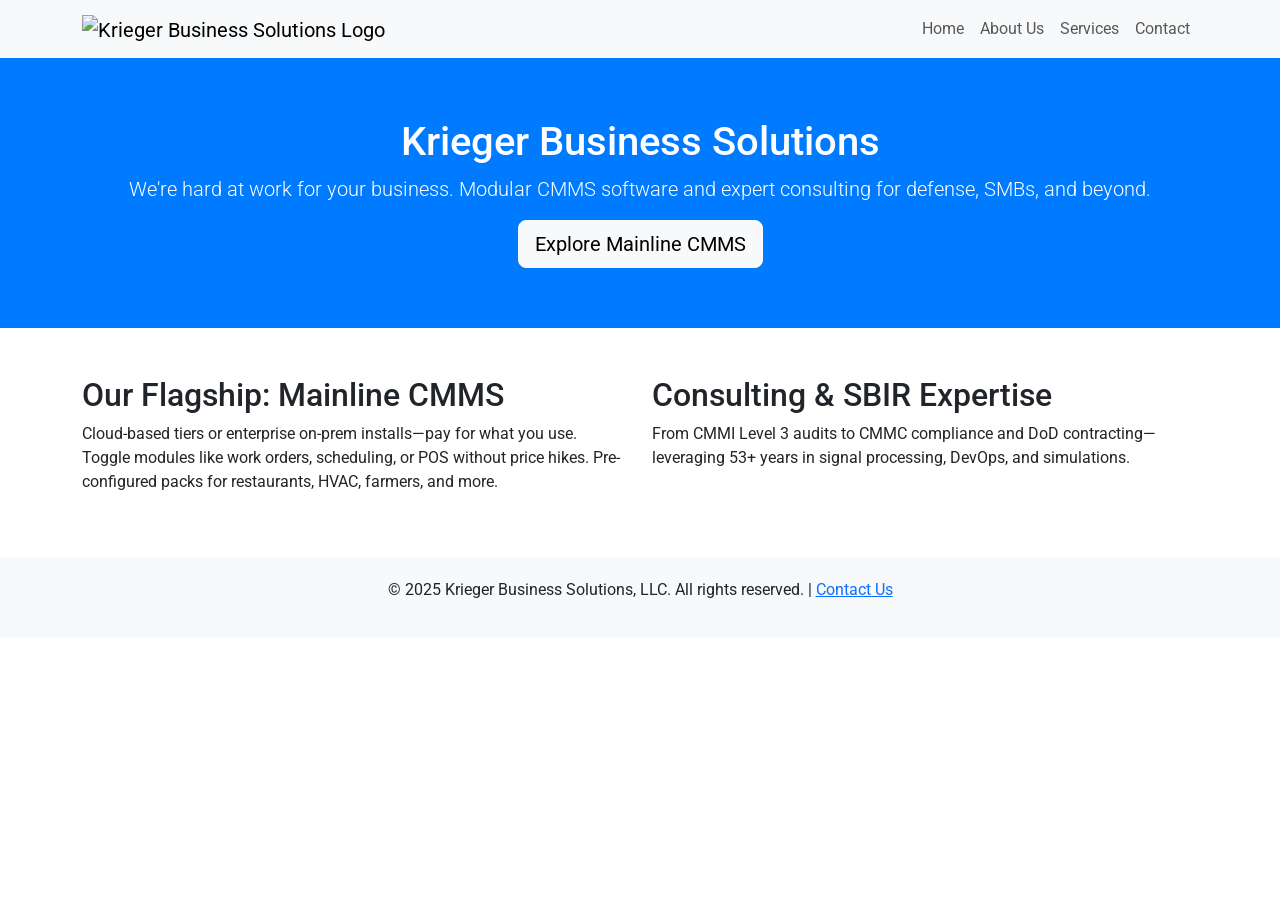
==== index.html @ 30d1554b "Update index.html" ====
<!DOCTYPE html>
<html lang="en">
<head>
    <meta charset="UTF-8">
    <meta name="viewport" content="width=device-width, initial-scale=1.0">
    <title>Krieger Business Solutions - Modular CMMS & Consulting</title>
    <link href="https://cdn.jsdelivr.net/npm/bootstrap@5.3.3/dist/css/bootstrap.min.css" rel="stylesheet" integrity="sha384-QWTKZyjpPEjISv5WaRU9OFeRpok6YctnYmDr5pNlyT2bRjXh0JMhjY6hW+ALEwIH" crossorigin="anonymous">
    <style>
        body { font-family: 'Roboto', sans-serif; }
        .hero { background-color: #007bff; color: white; padding: 60px 0; text-align: center; }
        .footer { background-color: #f8f9fa; padding: 20px; text-align: center; }
    </style>
    <link href="https://fonts.googleapis.com/css2?family=Roboto:wght@400;700&display=swap" rel="stylesheet">
</head>
<body>
    <header>
        <nav class="navbar navbar-expand-lg navbar-light bg-light">
            <div class="container">
                <a class="navbar-brand" href="index.html">
                    <img src="images/logo.png" alt="Krieger Business Solutions Logo" width="150">
                </a>
                <button class="navbar-toggler" type="button" data-bs-toggle="collapse" data-bs-target="#navbarNav" aria-controls="navbarNav" aria-expanded="false" aria-label="Toggle navigation">
                    <span class="navbar-toggler-icon"></span>
                </button>
                <div class="collapse navbar-collapse" id="navbarNav">
                    <ul class="navbar-nav ms-auto">
                        <li class="nav-item"><a class="nav-link" href="index.html">Home</a></li>
                        <li class="nav-item"><a class="nav-link" href="about.html">About Us</a></li>
                        <li class="nav-item"><a class="nav-link" href="services.html">Services</a></li>
                        <li class="nav-item"><a class="nav-link" href="contact.html">Contact</a></li>
                    </ul>
                </div>
            </div>
        </nav>
    </header>

    <section class="hero">
        <div class="container">
            <h1>Krieger Business Solutions</h1>
            <p class="lead">We're hard at work for your business. Modular CMMS software and expert consulting for defense, SMBs, and beyond.</p>
            <a href="services.html" class="btn btn-light btn-lg">Explore Mainline CMMS</a>
        </div>
    </section>

    <section class="container my-5">
        <div class="row">
            <div class="col-md-6">
                <h2>Our Flagship: Mainline CMMS</h2>
                <p>Cloud-based tiers or enterprise on-prem installs—pay for what you use. Toggle modules like work orders, scheduling, or POS without price hikes. Pre-configured packs for restaurants, HVAC, farmers, and more.</p>
            </div>
            <div class="col-md-6">
                <h2>Consulting & SBIR Expertise</h2>
                <p>From CMMI Level 3 audits to CMMC compliance and DoD contracting—leveraging 53+ years in signal processing, DevOps, and simulations.</p>
            </div>
        </div>
    </section>

    <footer class="footer">
        <p>&copy; 2025 Krieger Business Solutions, LLC. All rights reserved. | <a href="mailto:hello@kriegerbs.com">Contact Us</a></p>
    </footer>

    <script src="https://cdn.jsdelivr.net/npm/bootstrap@5.3.3/dist/js/bootstrap.bundle.min.js" integrity="sha384-YvpcrYf0tY3lHB60NNkmXc5s9fDVZLESaAA55NDzOxhy9GkcIdslK1eN7N6jIeHz" crossorigin="anonymous"></script>
</body>
</html>
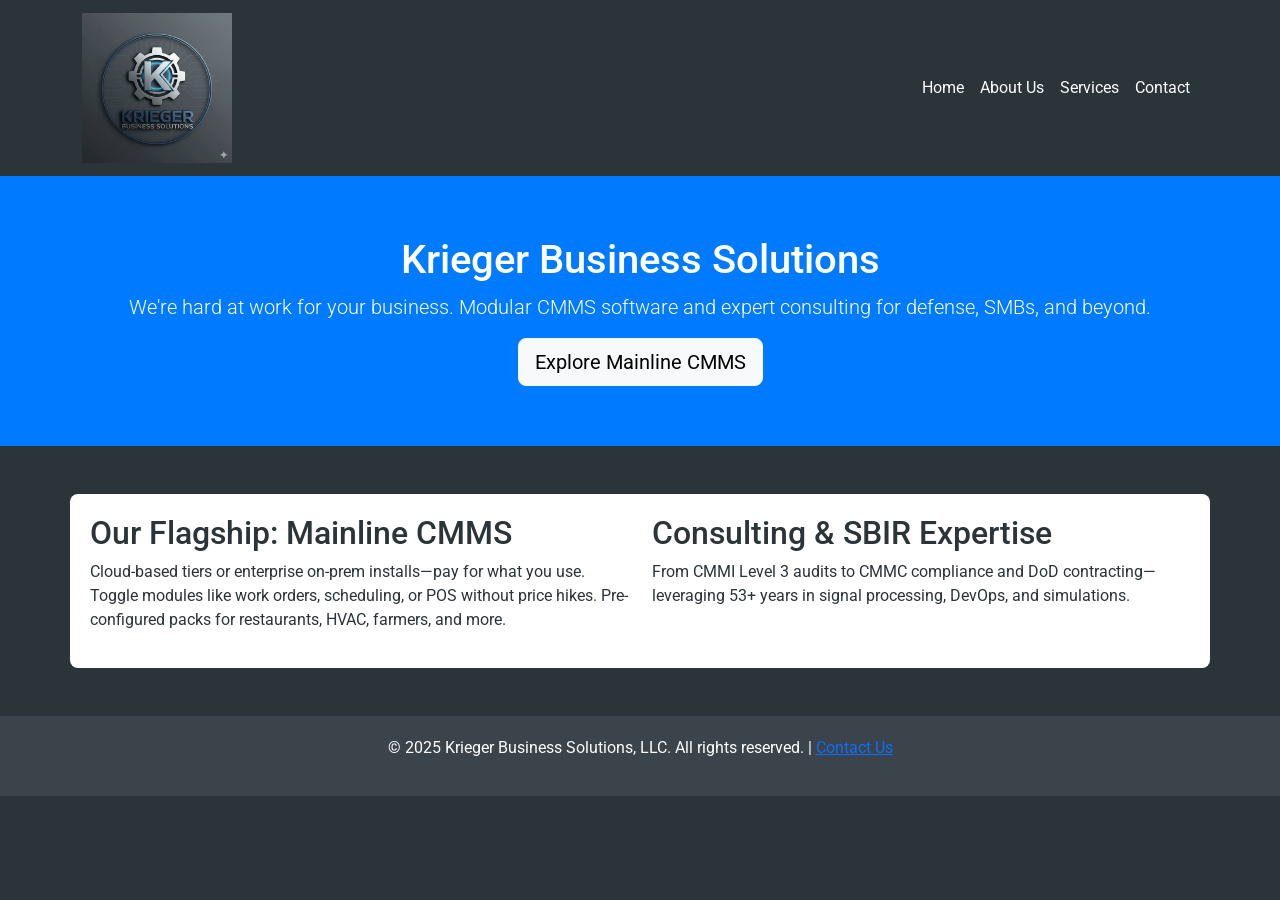
==== commit 655ce0e8: "Update index.html" ====
--- a/index.html
+++ b/index.html
@@ -6,9 +6,34 @@
     <title>Krieger Business Solutions - Modular CMMS & Consulting</title>
     <link href="https://cdn.jsdelivr.net/npm/bootstrap@5.3.3/dist/css/bootstrap.min.css" rel="stylesheet" integrity="sha384-QWTKZyjpPEjISv5WaRU9OFeRpok6YctnYmDr5pNlyT2bRjXh0JMhjY6hW+ALEwIH" crossorigin="anonymous">
     <style>
-        body { font-family: 'Roboto', sans-serif; }
-        .hero { background-color: #007bff; color: white; padding: 60px 0; text-align: center; }
-        .footer { background-color: #f8f9fa; padding: 20px; text-align: center; }
+        body { 
+            font-family: 'Roboto', sans-serif; 
+            background-color: #2a3439; /* Gunmetal gray */
+            color: #ffffff; /* White text for dark bg */
+        }
+        .hero { 
+            background-color: #007bff; /* Keep blue for contrast */
+            color: white; 
+            padding: 60px 0; 
+            text-align: center; 
+        }
+        .footer { 
+            background-color: #3a444a; /* Slightly lighter gunmetal for footer */
+            padding: 20px; 
+            text-align: center; 
+        }
+        .navbar { 
+            background-color: #2a3439 !important; /* Match body */
+        }
+        .nav-link { 
+            color: #ffffff !important; /* White nav links */
+        }
+        .container.my-5 { 
+            background-color: #ffffff; /* White bg for content sections */
+            color: #2a3439; /* Dark text inside */
+            padding: 20px; 
+            border-radius: 8px; 
+        }
     </style>
     <link href="https://fonts.googleapis.com/css2?family=Roboto:wght@400;700&display=swap" rel="stylesheet">
 </head>
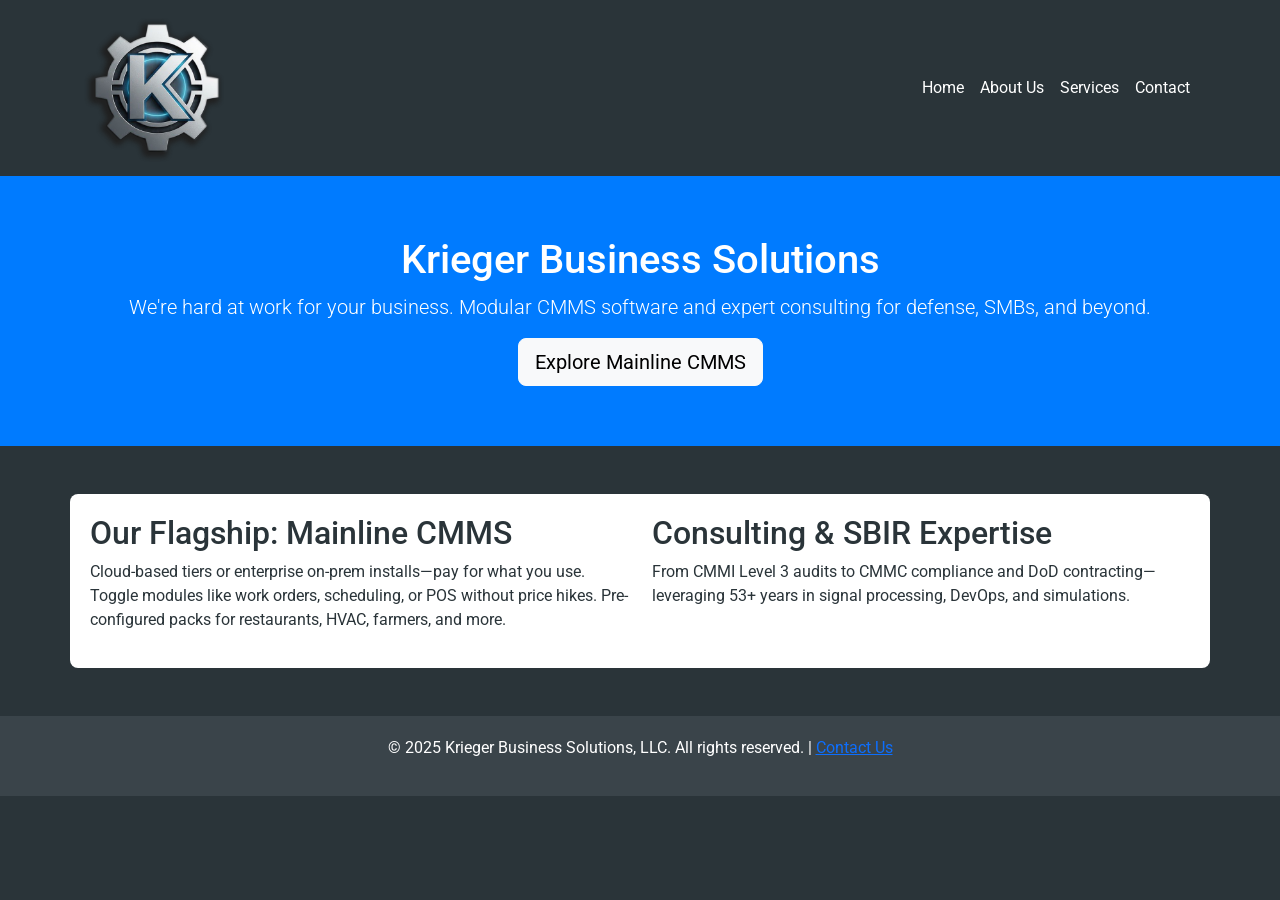
==== commit b9238027: "Updated logo reference" ====
--- a/index.html
+++ b/index.html
@@ -42,7 +42,7 @@
         <nav class="navbar navbar-expand-lg navbar-light bg-light">
             <div class="container">
                 <a class="navbar-brand" href="index.html">
-                    <img src="images/logo.png" alt="Krieger Business Solutions Logo" width="150">
+                    <img src="images/KLogoOnly.png" alt="Krieger Business Solutions Logo" width="150">
                 </a>
                 <button class="navbar-toggler" type="button" data-bs-toggle="collapse" data-bs-target="#navbarNav" aria-controls="navbarNav" aria-expanded="false" aria-label="Toggle navigation">
                     <span class="navbar-toggler-icon"></span>
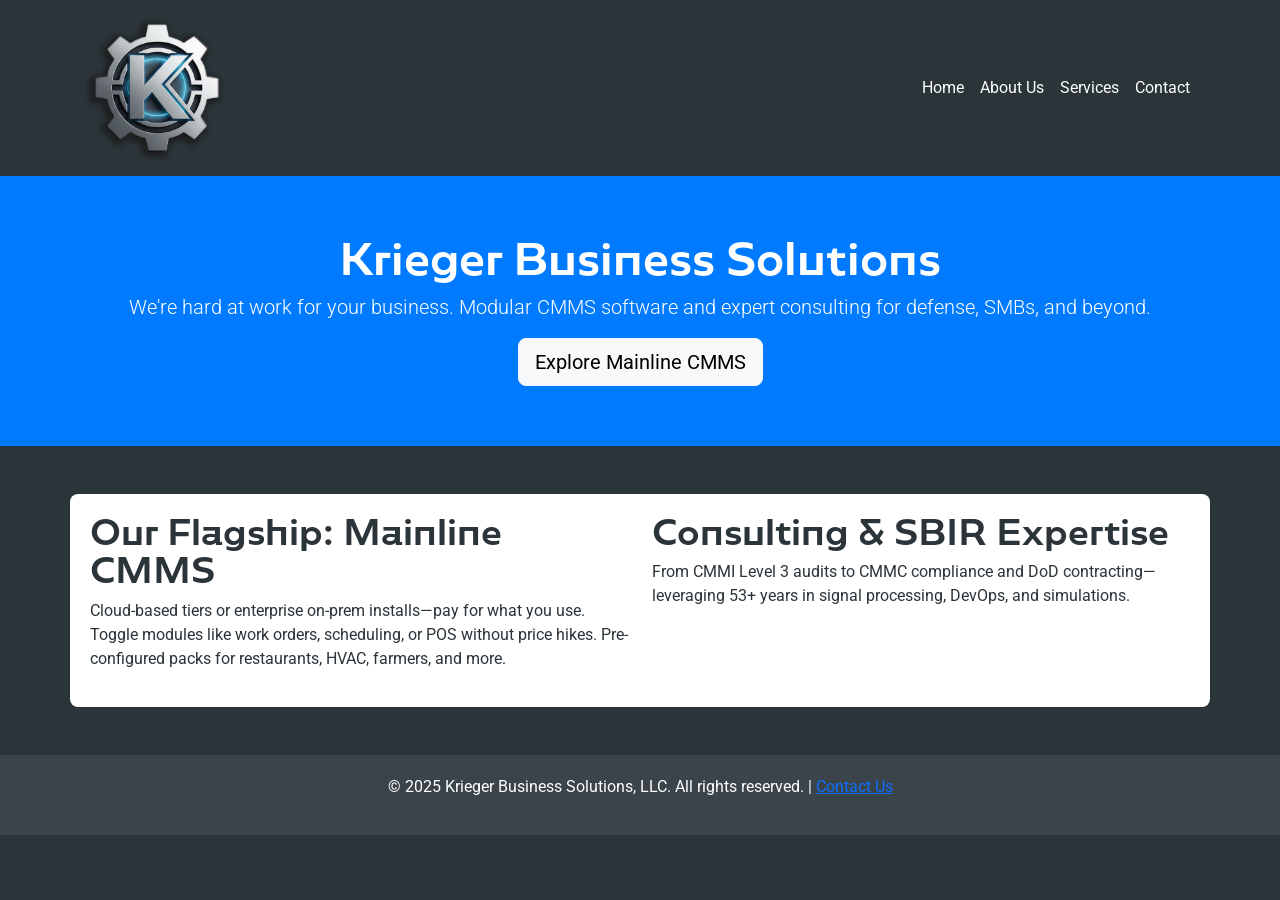
==== commit df55a5e9: "Added caprina medium to index page" ====
--- a/index.html
+++ b/index.html
@@ -6,12 +6,21 @@
     <title>Krieger Business Solutions - Modular CMMS & Consulting</title>
     <link href="https://cdn.jsdelivr.net/npm/bootstrap@5.3.3/dist/css/bootstrap.min.css" rel="stylesheet" integrity="sha384-QWTKZyjpPEjISv5WaRU9OFeRpok6YctnYmDr5pNlyT2bRjXh0JMhjY6hW+ALEwIH" crossorigin="anonymous">
     <style>
+        @font-face {
+            font-family: 'Caprina Medium';
+            src: url('assets/caprina-medium.otf') format('opentype'); /* Relative path to font file */
+            font-weight: normal;
+            font-style: normal;
+        }
         body { 
             font-family: 'Roboto', sans-serif; 
             background-color: #2a3439; /* Gunmetal gray */
             color: #ffffff; /* White text for dark bg */
         }
-        .hero { 
+        h1, h2, h3, h4, h5, h6 {
+            font-family: 'Caprina Medium', sans-serif; /* Apply Caprina Medium to headers */
+        }
+        .hero {
             background-color: #007bff; /* Keep blue for contrast */
             color: white; 
             padding: 60px 0; 
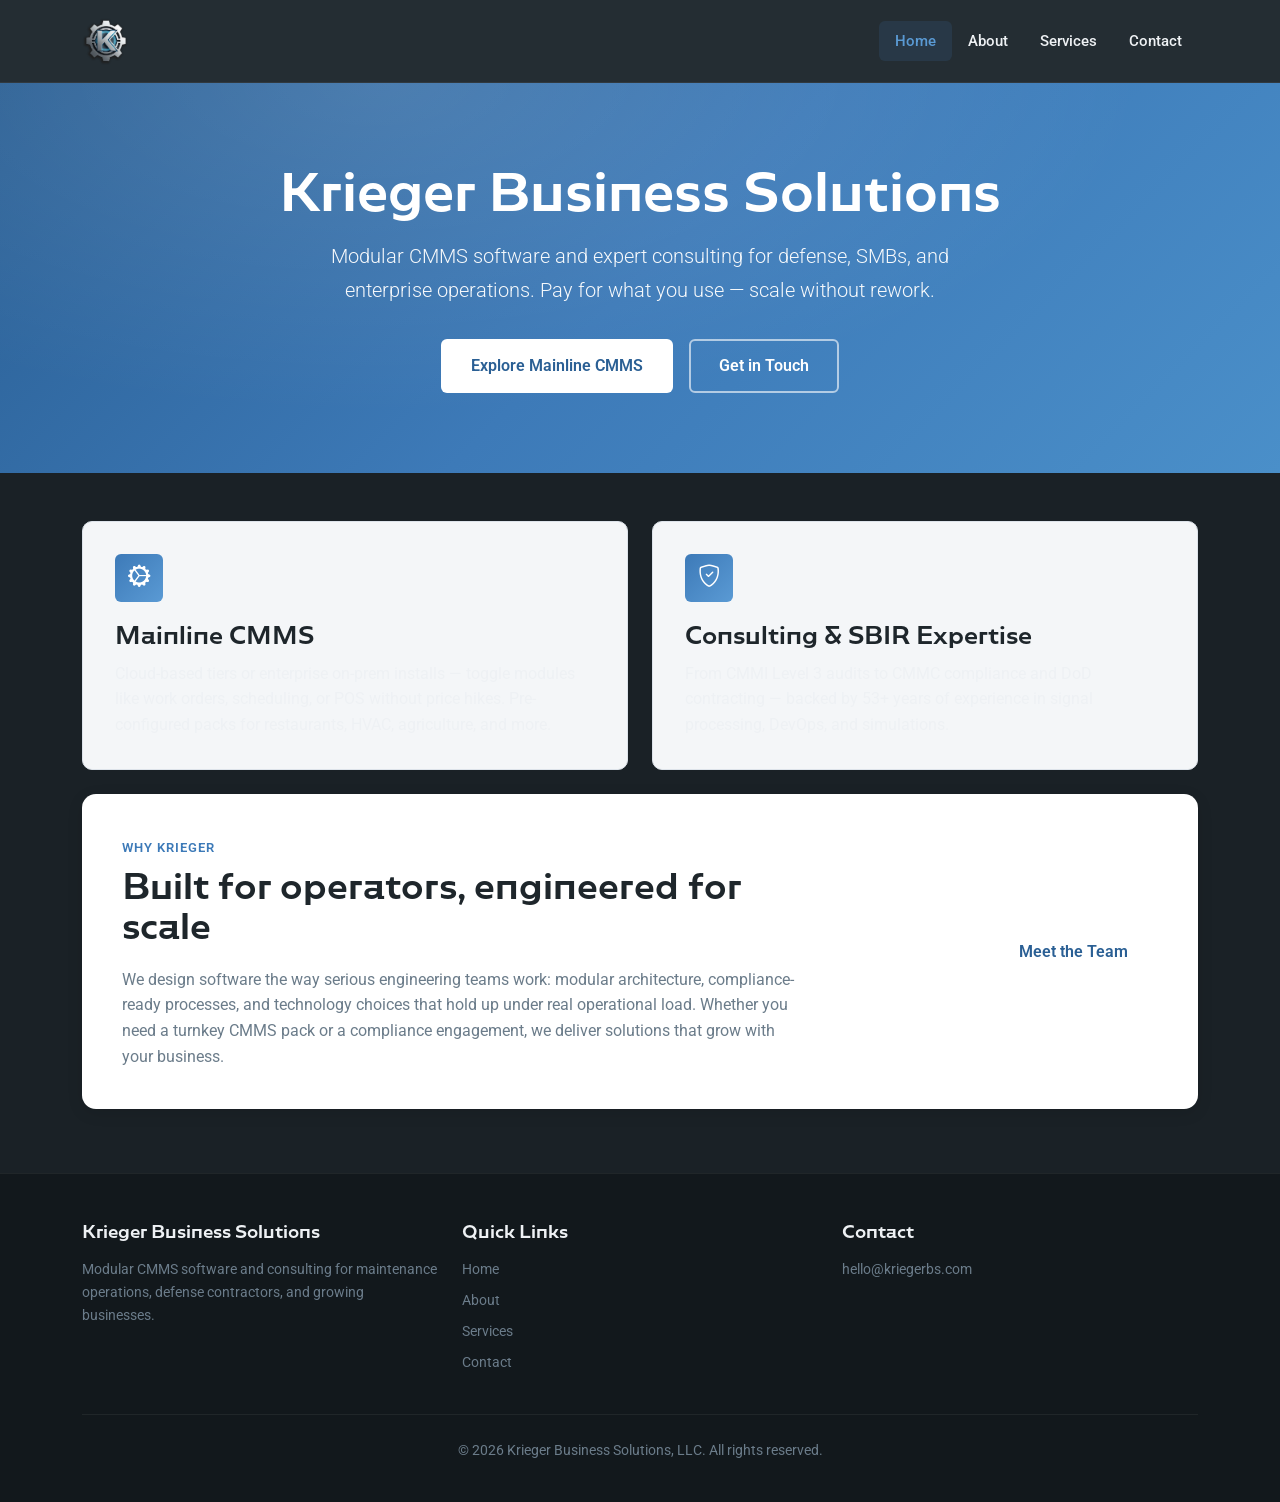
==== commit 8a7df844: "website updates" ====
--- a/index.html
+++ b/index.html
@@ -3,63 +3,32 @@
 <head>
     <meta charset="UTF-8">
     <meta name="viewport" content="width=device-width, initial-scale=1.0">
-    <title>Krieger Business Solutions - Modular CMMS & Consulting</title>
+    <meta name="description" content="Krieger Business Solutions — modular CMMS software and expert consulting for defense contractors, SMBs, and enterprise maintenance operations.">
+    <title>Krieger Business Solutions — Modular CMMS &amp; Consulting</title>
+    <link rel="icon" href="images/KLogoOnly.png" type="image/png">
+    <link rel="preconnect" href="https://fonts.googleapis.com">
+    <link rel="preconnect" href="https://fonts.gstatic.com" crossorigin>
+    <link href="https://fonts.googleapis.com/css2?family=Roboto:wght@400;500;700&display=swap" rel="stylesheet">
     <link href="https://cdn.jsdelivr.net/npm/bootstrap@5.3.3/dist/css/bootstrap.min.css" rel="stylesheet" integrity="sha384-QWTKZyjpPEjISv5WaRU9OFeRpok6YctnYmDr5pNlyT2bRjXh0JMhjY6hW+ALEwIH" crossorigin="anonymous">
-    <style>
-        @font-face {
-            font-family: 'Caprina Medium';
-            src: url('assets/caprina-medium.otf') format('opentype'); /* Relative path to font file */
-            font-weight: normal;
-            font-style: normal;
-        }
-        body { 
-            font-family: 'Roboto', sans-serif; 
-            background-color: #2a3439; /* Gunmetal gray */
-            color: #ffffff; /* White text for dark bg */
-        }
-        h1, h2, h3, h4, h5, h6 {
-            font-family: 'Caprina Medium', sans-serif; /* Apply Caprina Medium to headers */
-        }
-        .hero {
-            background-color: #007bff; /* Keep blue for contrast */
-            color: white; 
-            padding: 60px 0; 
-            text-align: center; 
-        }
-        .footer { 
-            background-color: #3a444a; /* Slightly lighter gunmetal for footer */
-            padding: 20px; 
-            text-align: center; 
-        }
-        .navbar { 
-            background-color: #2a3439 !important; /* Match body */
-        }
-        .nav-link { 
-            color: #ffffff !important; /* White nav links */
-        }
-        .container.my-5 { 
-            background-color: #ffffff; /* White bg for content sections */
-            color: #2a3439; /* Dark text inside */
-            padding: 20px; 
-            border-radius: 8px; 
-        }
-    </style>
-    <link href="https://fonts.googleapis.com/css2?family=Roboto:wght@400;700&display=swap" rel="stylesheet">
+    <link href="https://cdn.jsdelivr.net/npm/bootstrap-icons@1.11.3/font/bootstrap-icons.min.css" rel="stylesheet">
+    <link href="assets/css/main.css" rel="stylesheet">
 </head>
 <body>
-    <header>
-        <nav class="navbar navbar-expand-lg navbar-light bg-light">
+    <a class="skip-link" href="#main-content">Skip to content</a>
+
+    <header class="site-header">
+        <nav class="navbar navbar-expand-lg navbar-dark" aria-label="Main navigation">
             <div class="container">
                 <a class="navbar-brand" href="index.html">
-                    <img src="images/KLogoOnly.png" alt="Krieger Business Solutions Logo" width="150">
+                    <img src="images/KLogoOnly.png" alt="Krieger Business Solutions" width="150" height="48">
                 </a>
                 <button class="navbar-toggler" type="button" data-bs-toggle="collapse" data-bs-target="#navbarNav" aria-controls="navbarNav" aria-expanded="false" aria-label="Toggle navigation">
                     <span class="navbar-toggler-icon"></span>
                 </button>
                 <div class="collapse navbar-collapse" id="navbarNav">
                     <ul class="navbar-nav ms-auto">
-                        <li class="nav-item"><a class="nav-link" href="index.html">Home</a></li>
-                        <li class="nav-item"><a class="nav-link" href="about.html">About Us</a></li>
+                        <li class="nav-item"><a class="nav-link active" href="index.html" aria-current="page">Home</a></li>
+                        <li class="nav-item"><a class="nav-link" href="about.html">About</a></li>
                         <li class="nav-item"><a class="nav-link" href="services.html">Services</a></li>
                         <li class="nav-item"><a class="nav-link" href="contact.html">Contact</a></li>
                     </ul>
@@ -71,28 +40,78 @@
     <section class="hero">
         <div class="container">
             <h1>Krieger Business Solutions</h1>
-            <p class="lead">We're hard at work for your business. Modular CMMS software and expert consulting for defense, SMBs, and beyond.</p>
-            <a href="services.html" class="btn btn-light btn-lg">Explore Mainline CMMS</a>
-        </div>
-    </section>
-
-    <section class="container my-5">
-        <div class="row">
-            <div class="col-md-6">
-                <h2>Our Flagship: Mainline CMMS</h2>
-                <p>Cloud-based tiers or enterprise on-prem installs—pay for what you use. Toggle modules like work orders, scheduling, or POS without price hikes. Pre-configured packs for restaurants, HVAC, farmers, and more.</p>
-            </div>
-            <div class="col-md-6">
-                <h2>Consulting & SBIR Expertise</h2>
-                <p>From CMMI Level 3 audits to CMMC compliance and DoD contracting—leveraging 53+ years in signal processing, DevOps, and simulations.</p>
+            <p class="lead">Modular CMMS software and expert consulting for defense, SMBs, and enterprise operations. Pay for what you use — scale without rework.</p>
+            <div class="d-flex flex-wrap gap-3 justify-content-center">
+                <a href="services.html" class="btn-primary-custom">Explore Mainline CMMS</a>
+                <a href="contact.html" class="btn-outline-custom">Get in Touch</a>
             </div>
         </div>
     </section>
 
-    <footer class="footer">
-        <p>&copy; 2025 Krieger Business Solutions, LLC. All rights reserved. | <a href="mailto:hello@kriegerbs.com">Contact Us</a></p>
+    <main id="main-content" class="page-main">
+        <div class="container">
+            <div class="row g-4">
+                <div class="col-md-6">
+                    <div class="feature-card">
+                        <div class="feature-icon" aria-hidden="true"><i class="bi bi-gear-wide-connected"></i></div>
+                        <h3>Mainline CMMS</h3>
+                        <p>Cloud-based tiers or enterprise on-prem installs — toggle modules like work orders, scheduling, or POS without price hikes. Pre-configured packs for restaurants, HVAC, agriculture, and more.</p>
+                    </div>
+                </div>
+                <div class="col-md-6">
+                    <div class="feature-card">
+                        <div class="feature-icon" aria-hidden="true"><i class="bi bi-shield-check"></i></div>
+                        <h3>Consulting &amp; SBIR Expertise</h3>
+                        <p>From CMMI Level 3 audits to CMMC compliance and DoD contracting — backed by 53+ years of experience in signal processing, DevOps, and simulations.</p>
+                    </div>
+                </div>
+            </div>
+
+            <div class="content-section mt-4">
+                <div class="row align-items-center">
+                    <div class="col-lg-8">
+                        <span class="section-label">Why Krieger</span>
+                        <h2>Built for operators, engineered for scale</h2>
+                        <p>We design software the way serious engineering teams work: modular architecture, compliance-ready processes, and technology choices that hold up under real operational load. Whether you need a turnkey CMMS pack or a compliance engagement, we deliver solutions that grow with your business.</p>
+                    </div>
+                    <div class="col-lg-4 mt-4 mt-lg-0 text-lg-end">
+                        <a href="about.html" class="btn-primary-custom">Meet the Team</a>
+                    </div>
+                </div>
+            </div>
+        </div>
+    </main>
+
+    <footer class="site-footer">
+        <div class="container">
+            <div class="row g-4">
+                <div class="col-md-4">
+                    <h3>Krieger Business Solutions</h3>
+                    <p>Modular CMMS software and consulting for maintenance operations, defense contractors, and growing businesses.</p>
+                </div>
+                <div class="col-md-4">
+                    <h3>Quick Links</h3>
+                    <ul>
+                        <li><a href="index.html">Home</a></li>
+                        <li><a href="about.html">About</a></li>
+                        <li><a href="services.html">Services</a></li>
+                        <li><a href="contact.html">Contact</a></li>
+                    </ul>
+                </div>
+                <div class="col-md-4">
+                    <h3>Contact</h3>
+                    <ul>
+                        <li><a href="mailto:hello@kriegerbs.com">hello@kriegerbs.com</a></li>
+                    </ul>
+                </div>
+            </div>
+            <div class="footer-bottom">
+                <p>&copy; 2026 Krieger Business Solutions, LLC. All rights reserved.</p>
+            </div>
+        </div>
     </footer>
 
     <script src="https://cdn.jsdelivr.net/npm/bootstrap@5.3.3/dist/js/bootstrap.bundle.min.js" integrity="sha384-YvpcrYf0tY3lHB60NNkmXc5s9fDVZLESaAA55NDzOxhy9GkcIdslK1eN7N6jIeHz" crossorigin="anonymous"></script>
+    <script src="assets/js/main.js"></script>
 </body>
-</html>
+</html>
--- a/assets/css/main.css
+++ b/assets/css/main.css
@@ -0,0 +1,641 @@
+/* Krieger Business Solutions — shared stylesheet */
+
+@font-face {
+    font-family: 'Caprina Medium';
+    src: url('../caprina-medium.otf') format('opentype');
+    font-weight: normal;
+    font-style: normal;
+    font-display: swap;
+}
+
+:root {
+    --color-bg: #1a2126;
+    --color-bg-elevated: #242d33;
+    --color-surface: #ffffff;
+    --color-surface-muted: #f4f6f8;
+    --color-accent: #3d7ab8;
+    --color-accent-dark: #2a5f94;
+    --color-accent-light: #5a9ad4;
+    --color-text: #1e262b;
+    --color-text-on-dark: #eef1f4;
+    --color-text-muted: #6b7c8a;
+    --color-border: #dde3ea;
+    --color-footer: #12181c;
+    --font-heading: 'Caprina Medium', Georgia, serif;
+    --font-body: 'Roboto', system-ui, -apple-system, sans-serif;
+    --shadow-sm: 0 1px 3px rgba(0, 0, 0, 0.08);
+    --shadow-md: 0 4px 16px rgba(0, 0, 0, 0.1);
+    --shadow-lg: 0 8px 32px rgba(0, 0, 0, 0.12);
+    --radius-sm: 6px;
+    --radius-md: 10px;
+    --radius-lg: 14px;
+    --transition: 0.2s ease;
+}
+
+*,
+*::before,
+*::after {
+    box-sizing: border-box;
+}
+
+html {
+    scroll-behavior: smooth;
+}
+
+body {
+    font-family: var(--font-body);
+    background-color: var(--color-bg);
+    color: var(--color-text-on-dark);
+    line-height: 1.6;
+    margin: 0;
+    -webkit-font-smoothing: antialiased;
+}
+
+h1, h2, h3, h4, h5, h6 {
+    font-family: var(--font-heading);
+    line-height: 1.25;
+    font-weight: normal;
+}
+
+a {
+    color: var(--color-accent-light);
+    text-decoration: none;
+    transition: color var(--transition);
+}
+
+a:hover {
+    color: #7eb8e8;
+}
+
+img {
+    max-width: 100%;
+    height: auto;
+}
+
+/* Skip link */
+.skip-link {
+    position: absolute;
+    top: -100%;
+    left: 1rem;
+    z-index: 1100;
+    padding: 0.5rem 1rem;
+    background: var(--color-accent);
+    color: white;
+    border-radius: var(--radius-sm);
+}
+
+.skip-link:focus {
+    top: 1rem;
+}
+
+/* Navbar */
+.site-header {
+    position: sticky;
+    top: 0;
+    z-index: 1000;
+    background-color: var(--color-bg-elevated);
+    border-bottom: 1px solid rgba(255, 255, 255, 0.06);
+    backdrop-filter: blur(8px);
+    transition: box-shadow var(--transition);
+}
+
+.site-header.is-scrolled {
+    box-shadow: 0 2px 12px rgba(0, 0, 0, 0.25);
+}
+
+.site-header .navbar {
+    padding: 0.75rem 0;
+}
+
+.site-header .navbar-brand img {
+    height: 48px;
+    width: auto;
+    transition: opacity var(--transition);
+}
+
+.site-header .navbar-brand:hover img {
+    opacity: 0.85;
+}
+
+.site-header .nav-link {
+    color: var(--color-text-on-dark) !important;
+    font-weight: 500;
+    font-size: 0.95rem;
+    padding: 0.5rem 1rem !important;
+    border-radius: var(--radius-sm);
+    transition: background-color var(--transition), color var(--transition);
+}
+
+.site-header .nav-link:hover,
+.site-header .nav-link:focus {
+    background-color: rgba(255, 255, 255, 0.08);
+    color: white !important;
+}
+
+.site-header .nav-link.active {
+    color: var(--color-accent-light) !important;
+    background-color: rgba(61, 122, 184, 0.15);
+}
+
+.navbar-toggler {
+    border-color: rgba(255, 255, 255, 0.2);
+    padding: 0.4rem 0.6rem;
+}
+
+.navbar-toggler:focus {
+    box-shadow: 0 0 0 2px rgba(61, 122, 184, 0.5);
+}
+
+.navbar-toggler-icon {
+    filter: invert(1);
+}
+
+/* Hero */
+.hero {
+    background: linear-gradient(135deg, var(--color-accent-dark) 0%, var(--color-accent) 50%, #4a8fc9 100%);
+    color: white;
+    padding: 5rem 0;
+    text-align: center;
+    position: relative;
+    overflow: hidden;
+}
+
+.hero::before {
+    content: '';
+    position: absolute;
+    inset: 0;
+    background: radial-gradient(ellipse at 30% 0%, rgba(255, 255, 255, 0.12) 0%, transparent 60%);
+    pointer-events: none;
+}
+
+.hero .container {
+    position: relative;
+    z-index: 1;
+}
+
+.hero h1 {
+    font-size: clamp(2rem, 5vw, 3rem);
+    margin-bottom: 1rem;
+}
+
+.hero .lead {
+    font-size: clamp(1.05rem, 2.5vw, 1.25rem);
+    max-width: 680px;
+    margin: 0 auto 2rem;
+    opacity: 0.95;
+    line-height: 1.7;
+}
+
+/* Buttons */
+.btn-primary-custom {
+    display: inline-block;
+    padding: 0.75rem 1.75rem;
+    background-color: white;
+    color: var(--color-accent-dark);
+    font-weight: 600;
+    font-size: 1rem;
+    border-radius: var(--radius-sm);
+    border: 2px solid transparent;
+    transition: transform var(--transition), box-shadow var(--transition), background-color var(--transition);
+}
+
+.btn-primary-custom:hover {
+    background-color: var(--color-surface-muted);
+    color: var(--color-accent-dark);
+    transform: translateY(-1px);
+    box-shadow: var(--shadow-md);
+}
+
+.btn-outline-custom {
+    display: inline-block;
+    padding: 0.75rem 1.75rem;
+    background-color: transparent;
+    color: white;
+    font-weight: 600;
+    font-size: 1rem;
+    border-radius: var(--radius-sm);
+    border: 2px solid rgba(255, 255, 255, 0.6);
+    transition: background-color var(--transition), border-color var(--transition);
+}
+
+.btn-outline-custom:hover {
+    background-color: rgba(255, 255, 255, 0.12);
+    border-color: white;
+    color: white;
+}
+
+/* Content sections */
+.content-section {
+    background-color: var(--color-surface);
+    color: var(--color-text);
+    padding: 2.5rem;
+    border-radius: var(--radius-lg);
+    box-shadow: var(--shadow-md);
+    margin-bottom: 2rem;
+}
+
+.content-section:last-child {
+    margin-bottom: 0;
+}
+
+.content-section h2 {
+    color: var(--color-text);
+    margin-bottom: 1.25rem;
+}
+
+.content-section p {
+    color: var(--color-text-muted);
+    margin-bottom: 1rem;
+}
+
+.content-section p:last-child {
+    margin-bottom: 0;
+}
+
+.section-label {
+    display: inline-block;
+    font-size: 0.8rem;
+    font-weight: 600;
+    letter-spacing: 0.08em;
+    text-transform: uppercase;
+    color: var(--color-accent);
+    margin-bottom: 0.5rem;
+}
+
+.page-main {
+    padding: 3rem 0 4rem;
+}
+
+/* Feature cards (home) */
+.feature-card {
+    background: var(--color-surface-muted);
+    border: 1px solid var(--color-border);
+    border-radius: var(--radius-md);
+    padding: 2rem;
+    height: 100%;
+    transition: box-shadow var(--transition), transform var(--transition);
+}
+
+.feature-card:hover {
+    box-shadow: var(--shadow-md);
+    transform: translateY(-2px);
+}
+
+.feature-card .feature-icon {
+    display: flex;
+    align-items: center;
+    justify-content: center;
+    width: 48px;
+    height: 48px;
+    background: linear-gradient(135deg, var(--color-accent), var(--color-accent-light));
+    border-radius: var(--radius-sm);
+    color: white;
+    font-size: 1.4rem;
+    margin-bottom: 1.25rem;
+}
+
+.feature-card h3 {
+    font-size: 1.35rem;
+    margin-bottom: 0.75rem;
+    color: var(--color-text);
+}
+
+.feature-card p {
+    margin-bottom: 0;
+}
+
+/* Service pack cards */
+.pack-card {
+    background: var(--color-surface);
+    border: 1px solid var(--color-border);
+    border-radius: var(--radius-md);
+    padding: 1.75rem;
+    height: 100%;
+    transition: box-shadow var(--transition);
+}
+
+.pack-card:hover {
+    box-shadow: var(--shadow-md);
+}
+
+.pack-card .pack-icon {
+    display: flex;
+    align-items: center;
+    justify-content: center;
+    width: 56px;
+    height: 56px;
+    background-color: rgba(61, 122, 184, 0.1);
+    border-radius: var(--radius-md);
+    color: var(--color-accent);
+    font-size: 1.6rem;
+    margin-bottom: 1rem;
+}
+
+.pack-card h3 {
+    font-size: 1.2rem;
+    margin-bottom: 0.5rem;
+}
+
+.pack-card .pack-industry {
+    font-size: 0.85rem;
+    color: var(--color-accent);
+    font-weight: 600;
+    margin-bottom: 0.75rem;
+}
+
+.pack-card ul {
+    padding-left: 1.2rem;
+    margin-bottom: 0;
+    color: var(--color-text-muted);
+    font-size: 0.95rem;
+}
+
+.pack-card li {
+    margin-bottom: 0.35rem;
+}
+
+/* Consulting service list */
+.service-list {
+    list-style: none;
+    padding: 0;
+    margin: 0;
+}
+
+.service-list li {
+    display: flex;
+    gap: 1rem;
+    padding: 1.25rem 0;
+    border-bottom: 1px solid var(--color-border);
+}
+
+.service-list li:last-child {
+    border-bottom: none;
+    padding-bottom: 0;
+}
+
+.service-list .service-icon {
+    flex-shrink: 0;
+    display: flex;
+    align-items: center;
+    justify-content: center;
+    width: 40px;
+    height: 40px;
+    background-color: rgba(61, 122, 184, 0.1);
+    border-radius: var(--radius-sm);
+    color: var(--color-accent);
+    font-size: 1.1rem;
+}
+
+.service-list h3 {
+    font-size: 1.1rem;
+    margin: 0 0 0.35rem;
+    font-family: var(--font-body);
+    font-weight: 700;
+}
+
+.service-list p {
+    margin: 0;
+    font-size: 0.95rem;
+}
+
+/* Team cards */
+.team-card {
+    background: var(--color-surface);
+    border: 1px solid var(--color-border);
+    border-radius: var(--radius-md);
+    overflow: hidden;
+    height: 100%;
+    transition: box-shadow var(--transition);
+}
+
+.team-card:hover {
+    box-shadow: var(--shadow-lg);
+}
+
+.team-card .team-avatar {
+    position: relative;
+    height: 280px;
+    overflow: hidden;
+    background: linear-gradient(160deg, var(--color-bg-elevated) 0%, var(--color-accent-dark) 100%);
+}
+
+.team-card .team-initials {
+    position: absolute;
+    inset: 0;
+    display: flex;
+    align-items: center;
+    justify-content: center;
+    color: white;
+    font-family: var(--font-heading);
+    font-size: 3rem;
+    letter-spacing: 0.05em;
+}
+
+.team-card .team-photo {
+    position: relative;
+    z-index: 1;
+    width: 100%;
+    height: 100%;
+    object-fit: cover;
+    object-position: center top;
+}
+
+.team-card .team-photo.is-missing {
+    display: none;
+}
+
+.team-card .card-body {
+    padding: 1.75rem;
+}
+
+.team-card .card-title {
+    font-family: var(--font-heading);
+    font-size: 1.35rem;
+    margin-bottom: 0.25rem;
+}
+
+.team-card .card-subtitle {
+    color: var(--color-accent);
+    font-weight: 600;
+    font-size: 0.9rem;
+    margin-bottom: 1rem;
+}
+
+.team-card ul {
+    padding-left: 1.2rem;
+    margin-bottom: 0;
+    color: var(--color-text-muted);
+    font-size: 0.92rem;
+}
+
+.team-card li {
+    margin-bottom: 0.5rem;
+}
+
+/* Contact */
+.contact-info-list {
+    list-style: none;
+    padding: 0;
+    margin: 0;
+}
+
+.contact-info-list li {
+    display: flex;
+    align-items: center;
+    gap: 0.75rem;
+    padding: 0.75rem 0;
+    font-size: 1.05rem;
+}
+
+.contact-info-list i {
+    color: var(--color-accent);
+    font-size: 1.2rem;
+    width: 24px;
+    text-align: center;
+}
+
+.contact-info-list a {
+    color: var(--color-accent);
+    font-weight: 500;
+}
+
+.contact-info-list a:hover {
+    color: var(--color-accent-dark);
+}
+
+.form-embed {
+    border: 1px solid var(--color-border);
+    border-radius: var(--radius-md);
+    overflow: hidden;
+    background: var(--color-surface-muted);
+}
+
+.form-embed iframe {
+    display: block;
+    width: 100%;
+    min-height: 500px;
+    border: 0;
+}
+
+/* CTA band */
+.cta-band {
+    background: linear-gradient(135deg, var(--color-bg-elevated), var(--color-bg));
+    border: 1px solid rgba(255, 255, 255, 0.08);
+    border-radius: var(--radius-lg);
+    padding: 2.5rem;
+    text-align: center;
+    margin-top: 1rem;
+}
+
+.cta-band h2 {
+    margin-bottom: 0.75rem;
+}
+
+.cta-band p {
+    color: var(--color-text-muted);
+    max-width: 520px;
+    margin: 0 auto 1.5rem;
+}
+
+.cta-band .btn-primary-custom {
+    background-color: var(--color-accent);
+    color: white;
+}
+
+.cta-band .btn-primary-custom:hover {
+    background-color: var(--color-accent-dark);
+    color: white;
+}
+
+/* Footer */
+.site-footer {
+    background-color: var(--color-footer);
+    padding: 3rem 0 1.5rem;
+    border-top: 1px solid rgba(255, 255, 255, 0.06);
+}
+
+.site-footer h3 {
+    font-size: 1rem;
+    margin-bottom: 1rem;
+    color: var(--color-text-on-dark);
+}
+
+.site-footer p,
+.site-footer li {
+    color: var(--color-text-muted);
+    font-size: 0.9rem;
+}
+
+.site-footer a {
+    color: var(--color-text-muted);
+}
+
+.site-footer a:hover {
+    color: var(--color-accent-light);
+}
+
+.site-footer ul {
+    list-style: none;
+    padding: 0;
+    margin: 0;
+}
+
+.site-footer ul li {
+    margin-bottom: 0.5rem;
+}
+
+.footer-bottom {
+    margin-top: 2rem;
+    padding-top: 1.5rem;
+    border-top: 1px solid rgba(255, 255, 255, 0.06);
+    text-align: center;
+    font-size: 0.85rem;
+    color: var(--color-text-muted);
+}
+
+/* Utilities */
+.text-muted-custom {
+    color: var(--color-text-muted) !important;
+}
+
+.divider-heading {
+    text-align: center;
+    margin-bottom: 2.5rem;
+}
+
+.divider-heading h2 {
+    margin-bottom: 0.5rem;
+}
+
+.divider-heading p {
+    color: var(--color-text-muted);
+    max-width: 600px;
+    margin: 0 auto;
+}
+
+/* Responsive */
+@media (max-width: 767.98px) {
+    .hero {
+        padding: 3.5rem 0;
+    }
+
+    .content-section {
+        padding: 1.75rem;
+    }
+
+    .page-main {
+        padding: 2rem 0 3rem;
+    }
+}
+
+@media (prefers-reduced-motion: reduce) {
+    html {
+        scroll-behavior: auto;
+    }
+
+    *,
+    *::before,
+    *::after {
+        transition-duration: 0.01ms !important;
+    }
+}
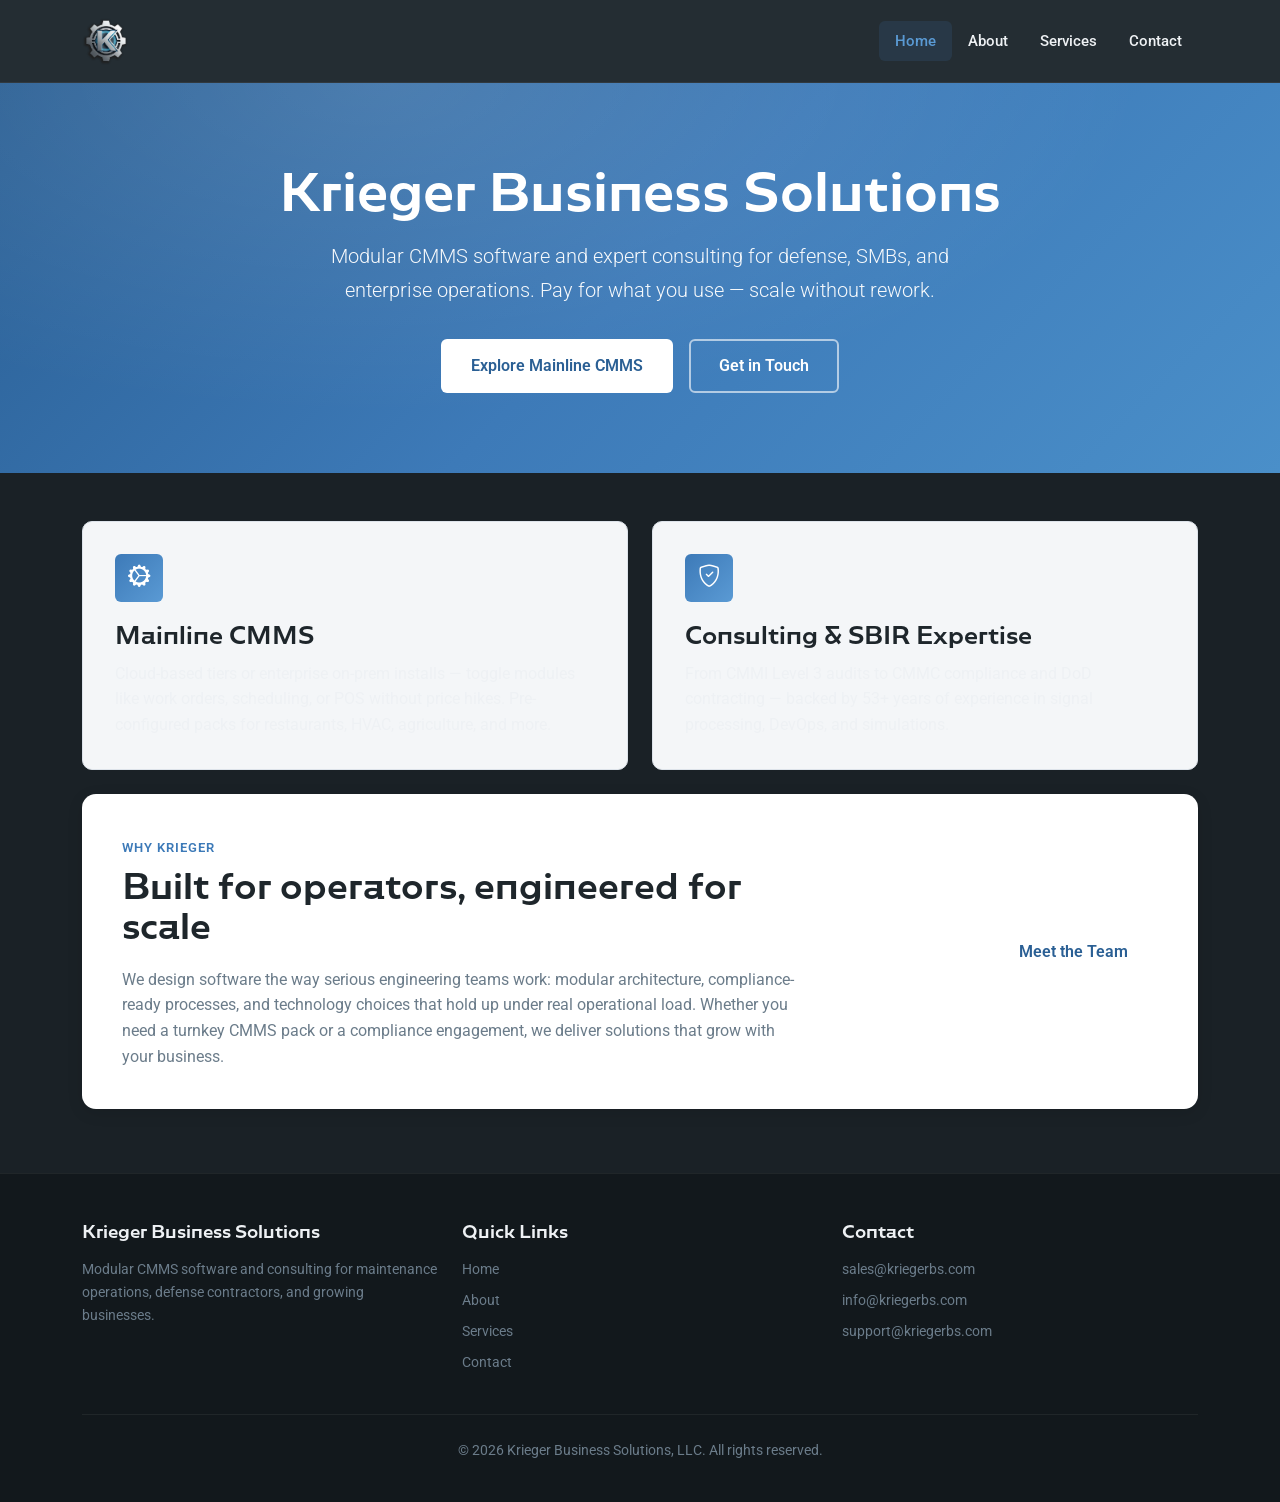
==== commit 37640dfa: "updated email addresses" ====
--- a/index.html
+++ b/index.html
@@ -101,7 +101,9 @@
                 <div class="col-md-4">
                     <h3>Contact</h3>
                     <ul>
-                        <li><a href="mailto:hello@kriegerbs.com">hello@kriegerbs.com</a></li>
+                        <li><a href="mailto:sales@kriegerbs.com">sales@kriegerbs.com</a></li>
+                        <li><a href="mailto:info@kriegerbs.com">info@kriegerbs.com</a></li>
+                        <li><a href="mailto:support@kriegerbs.com">support@kriegerbs.com</a></li>
                     </ul>
                 </div>
             </div>
--- a/assets/css/main.css
+++ b/assets/css/main.css
@@ -481,10 +481,17 @@
 
 .contact-info-list li {
     display: flex;
-    align-items: center;
+    align-items: flex-start;
     gap: 0.75rem;
     padding: 0.75rem 0;
     font-size: 1.05rem;
+}
+
+.contact-info-list .contact-detail {
+    display: block;
+    font-size: 0.88rem;
+    color: var(--color-text-muted);
+    margin-top: 0.15rem;
 }
 
 .contact-info-list i {
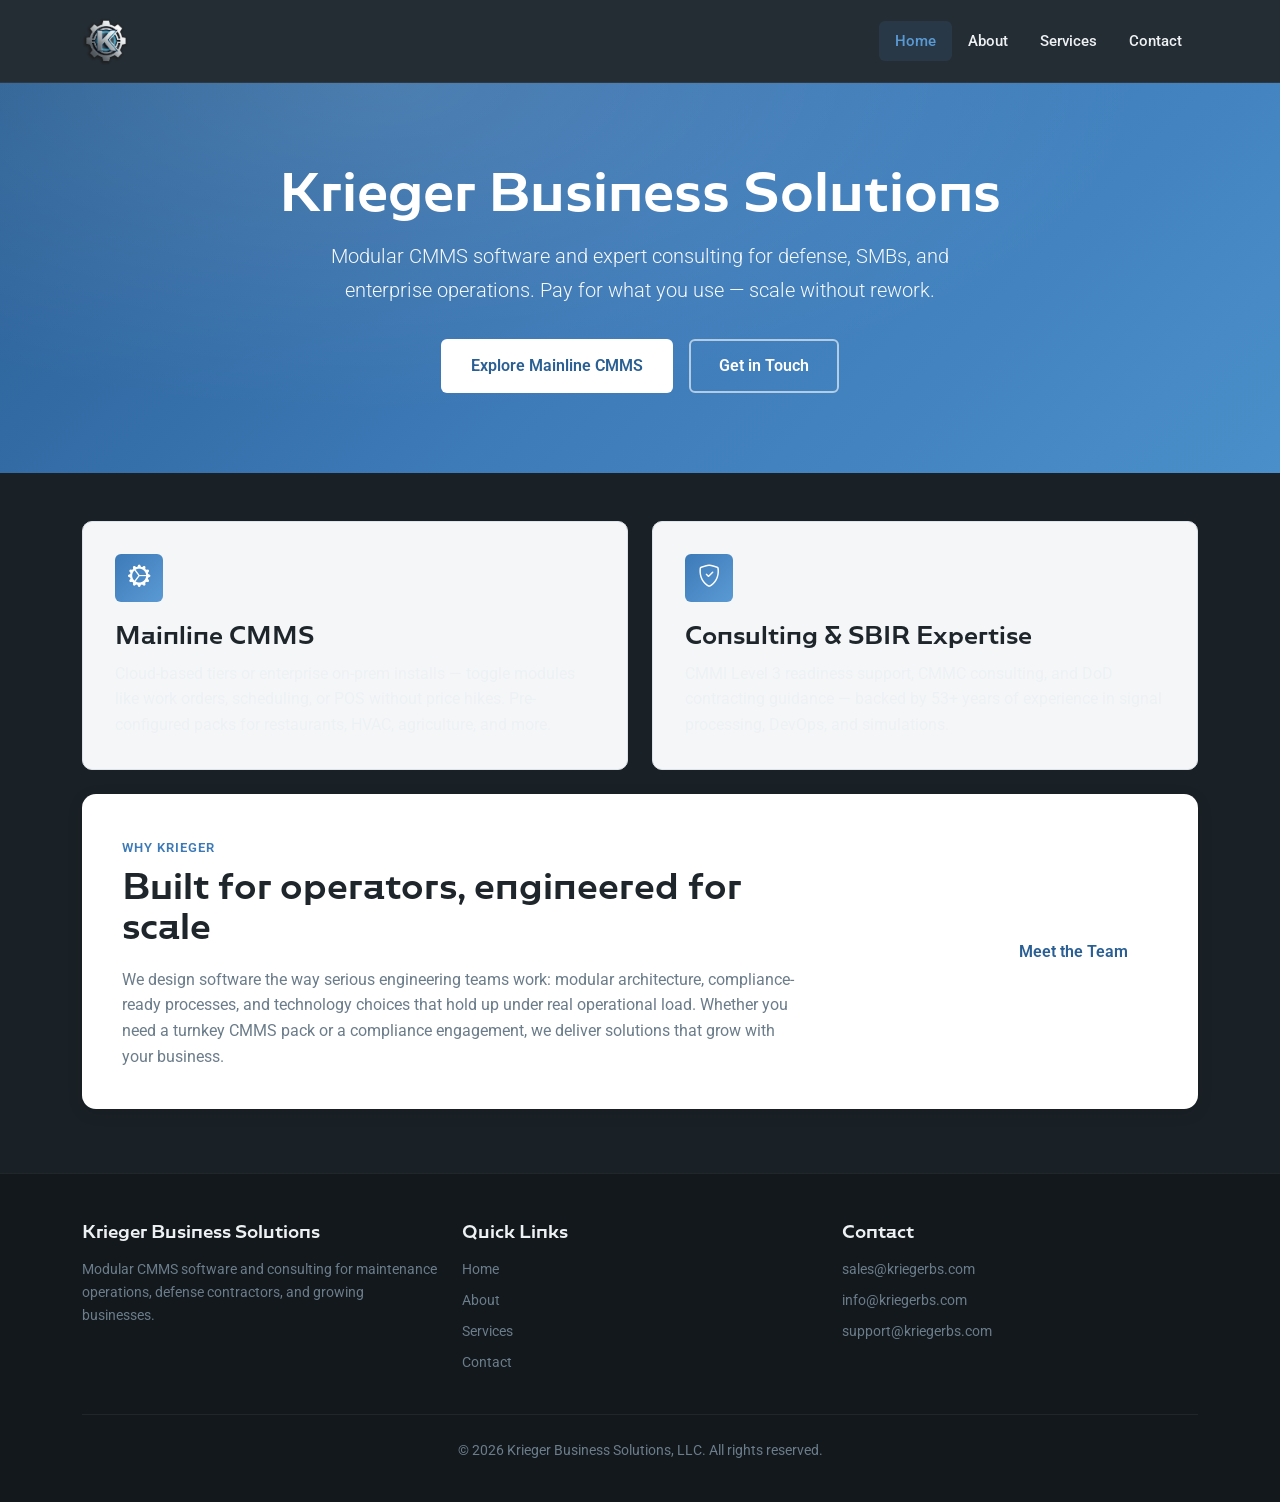
==== commit d1b307e5: "fixed CMMI verbiage" ====
--- a/index.html
+++ b/index.html
@@ -62,7 +62,7 @@
                     <div class="feature-card">
                         <div class="feature-icon" aria-hidden="true"><i class="bi bi-shield-check"></i></div>
                         <h3>Consulting &amp; SBIR Expertise</h3>
-                        <p>From CMMI Level 3 audits to CMMC compliance and DoD contracting — backed by 53+ years of experience in signal processing, DevOps, and simulations.</p>
+                        <p>CMMI Level 3 readiness support, CMMC consulting, and DoD contracting guidance — backed by 53+ years of experience in signal processing, DevOps, and simulations.</p>
                     </div>
                 </div>
             </div>
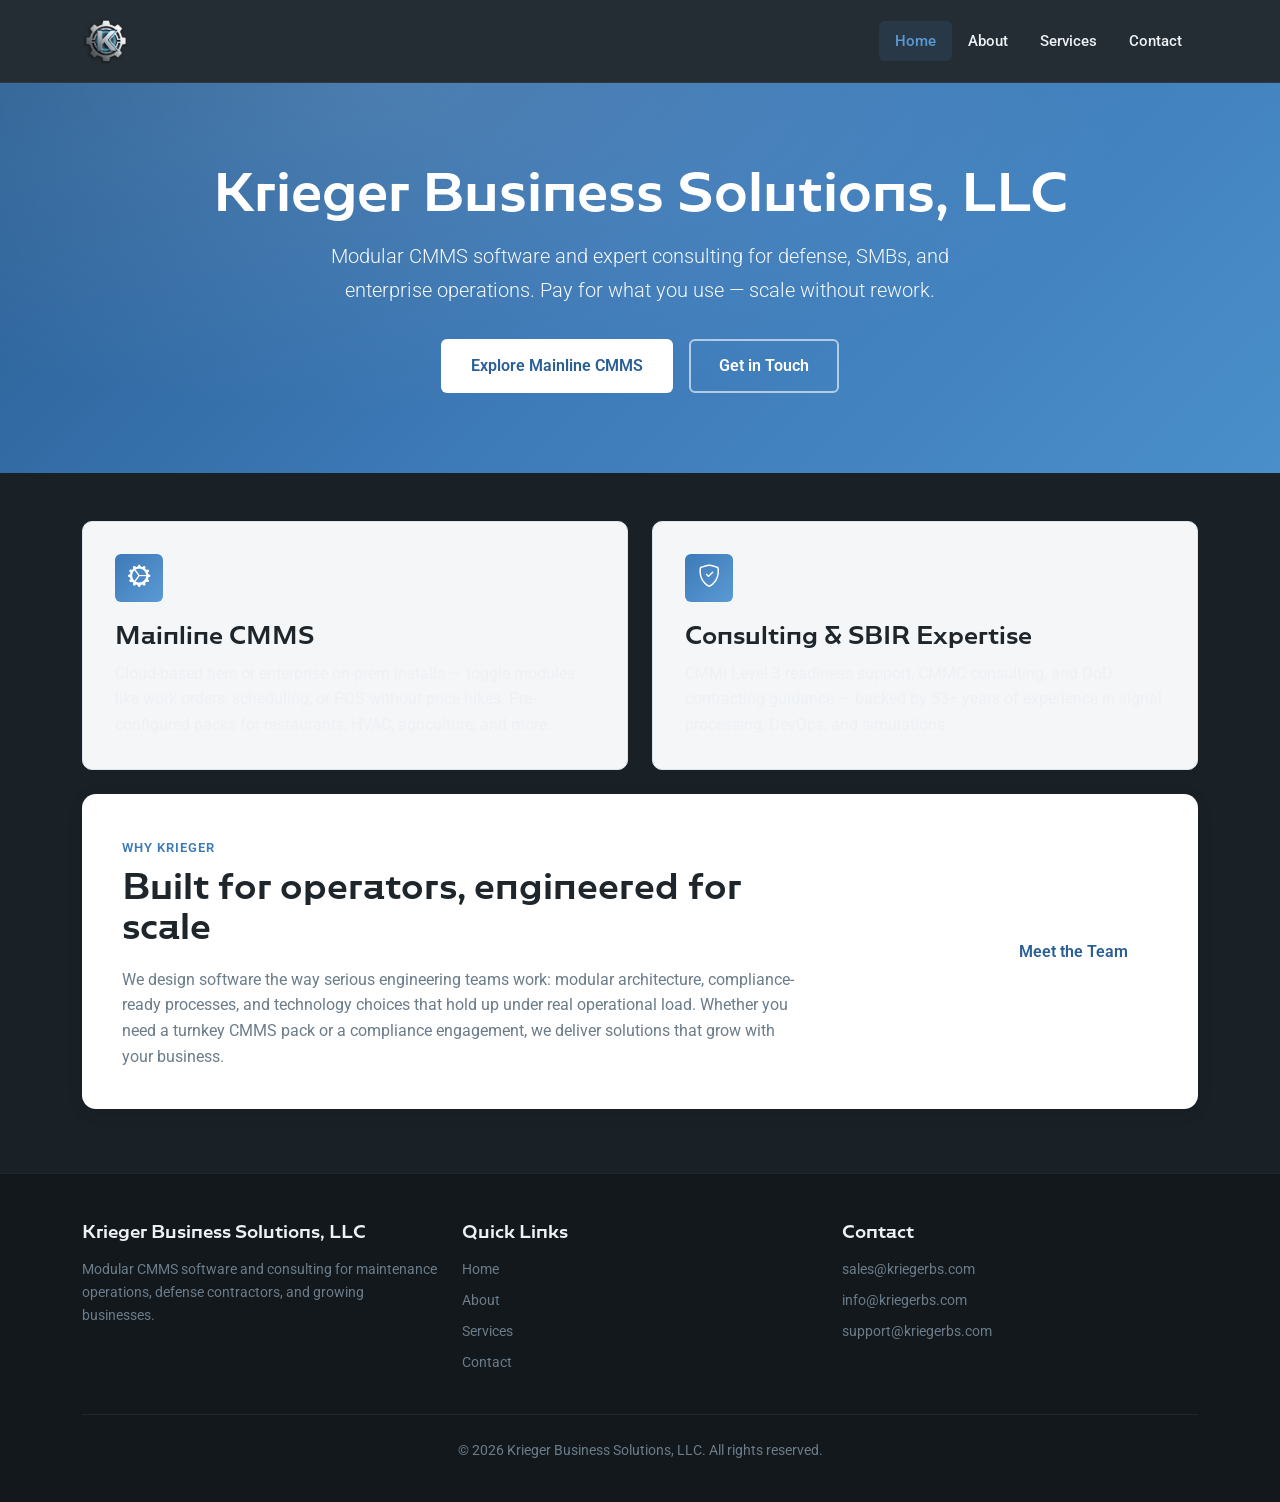
==== commit ad03f05c: "added LLC to company name" ====
--- a/index.html
+++ b/index.html
@@ -3,8 +3,8 @@
 <head>
     <meta charset="UTF-8">
     <meta name="viewport" content="width=device-width, initial-scale=1.0">
-    <meta name="description" content="Krieger Business Solutions — modular CMMS software and expert consulting for defense contractors, SMBs, and enterprise maintenance operations.">
-    <title>Krieger Business Solutions — Modular CMMS &amp; Consulting</title>
+    <meta name="description" content="Krieger Business Solutions, LLC — modular CMMS software and expert consulting for defense contractors, SMBs, and enterprise maintenance operations.">
+    <title>Krieger Business Solutions, LLC — Modular CMMS &amp; Consulting</title>
     <link rel="icon" href="images/KLogoOnly.png" type="image/png">
     <link rel="preconnect" href="https://fonts.googleapis.com">
     <link rel="preconnect" href="https://fonts.gstatic.com" crossorigin>
@@ -20,7 +20,7 @@
         <nav class="navbar navbar-expand-lg navbar-dark" aria-label="Main navigation">
             <div class="container">
                 <a class="navbar-brand" href="index.html">
-                    <img src="images/KLogoOnly.png" alt="Krieger Business Solutions" width="150" height="48">
+                    <img src="images/KLogoOnly.png" alt="Krieger Business Solutions, LLC" width="150" height="48">
                 </a>
                 <button class="navbar-toggler" type="button" data-bs-toggle="collapse" data-bs-target="#navbarNav" aria-controls="navbarNav" aria-expanded="false" aria-label="Toggle navigation">
                     <span class="navbar-toggler-icon"></span>
@@ -39,7 +39,7 @@
 
     <section class="hero">
         <div class="container">
-            <h1>Krieger Business Solutions</h1>
+            <h1>Krieger Business Solutions, LLC</h1>
             <p class="lead">Modular CMMS software and expert consulting for defense, SMBs, and enterprise operations. Pay for what you use — scale without rework.</p>
             <div class="d-flex flex-wrap gap-3 justify-content-center">
                 <a href="services.html" class="btn-primary-custom">Explore Mainline CMMS</a>
@@ -86,7 +86,7 @@
         <div class="container">
             <div class="row g-4">
                 <div class="col-md-4">
-                    <h3>Krieger Business Solutions</h3>
+                    <h3>Krieger Business Solutions, LLC</h3>
                     <p>Modular CMMS software and consulting for maintenance operations, defense contractors, and growing businesses.</p>
                 </div>
                 <div class="col-md-4">
--- a/assets/css/main.css
+++ b/assets/css/main.css
@@ -1,4 +1,4 @@
-/* Krieger Business Solutions — shared stylesheet */
+/* Krieger Business Solutions, LLC — shared stylesheet */
 
 @font-face {
     font-family: 'Caprina Medium';
